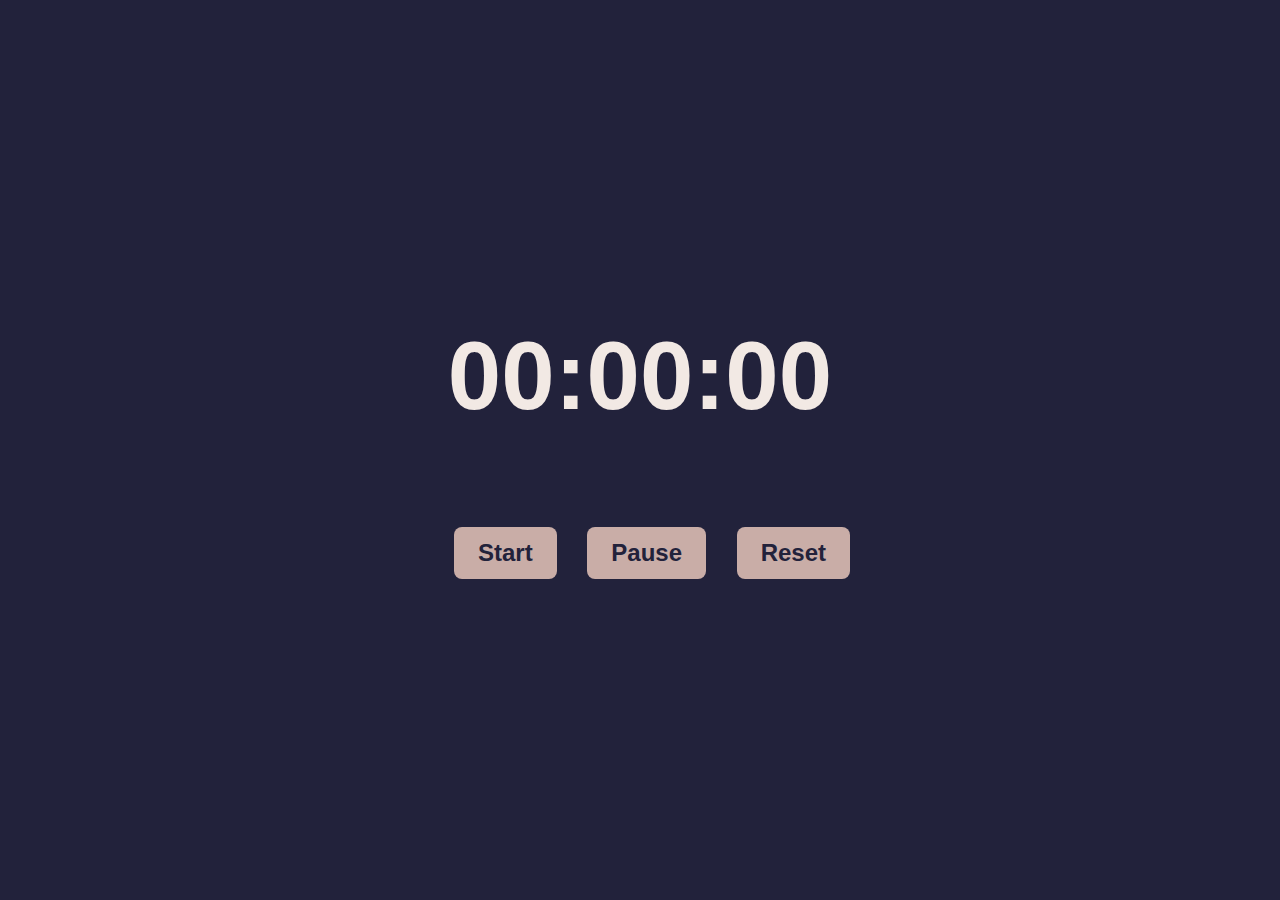
==== Cronometro/index.html @ b7b53e58 "Cronometer finished" ====
<!DOCTYPE html>
<html lang="en">
<head>
    <meta charset="UTF-8">
    <meta name="viewport" content="width=device-width, initial-scale=1.0">
    <title>Cronometro</title>

    <link rel="stylesheet" href="style.css">
</head>

<body>

    <div class="container">

        <h1 id="time">00:00:00</h1>

        <div class="buttons">
            <button onclick="start()">Start</button>
            <button onclick="pause()">Pause</button>
            <button onclick="stop()">Reset</button>
        </div>

    </div>
    
    <script src="app.js"></script>

</body>

</html>
---- Cronometro/style.css ----
*{
    margin: 0;
    padding: 0;
    box-sizing: border-box;
}

body{
    width: 100%;
    height: 100vh;
    overflow: hidden;
    font-family: sans-serif;
    font-size: 24px;
    display: flex;
    align-items: center;
    justify-content: center;
    background: #22223b;
    color: #f2e9e4;
}

.container{
    width: 100%;
    height: 100%;
    display: flex;
    flex-direction: column;
    align-items: center;
    justify-content: center;
}

.container h1{
    width: fit-content;
    font-size: 4em;
    margin-bottom: 1em;
}

.buttons button{
    padding: 12px 24px;
    border: none;
    border-radius: 8px;
    margin-left: 1em;
    background: #c9ada7;
    color: #22223b;
    font-size: 1em;
    font-weight: 600;
    cursor: pointer;
    transition: background .3s ease;
}

.buttons button:hover{
    background-color: #9a8c98;
}
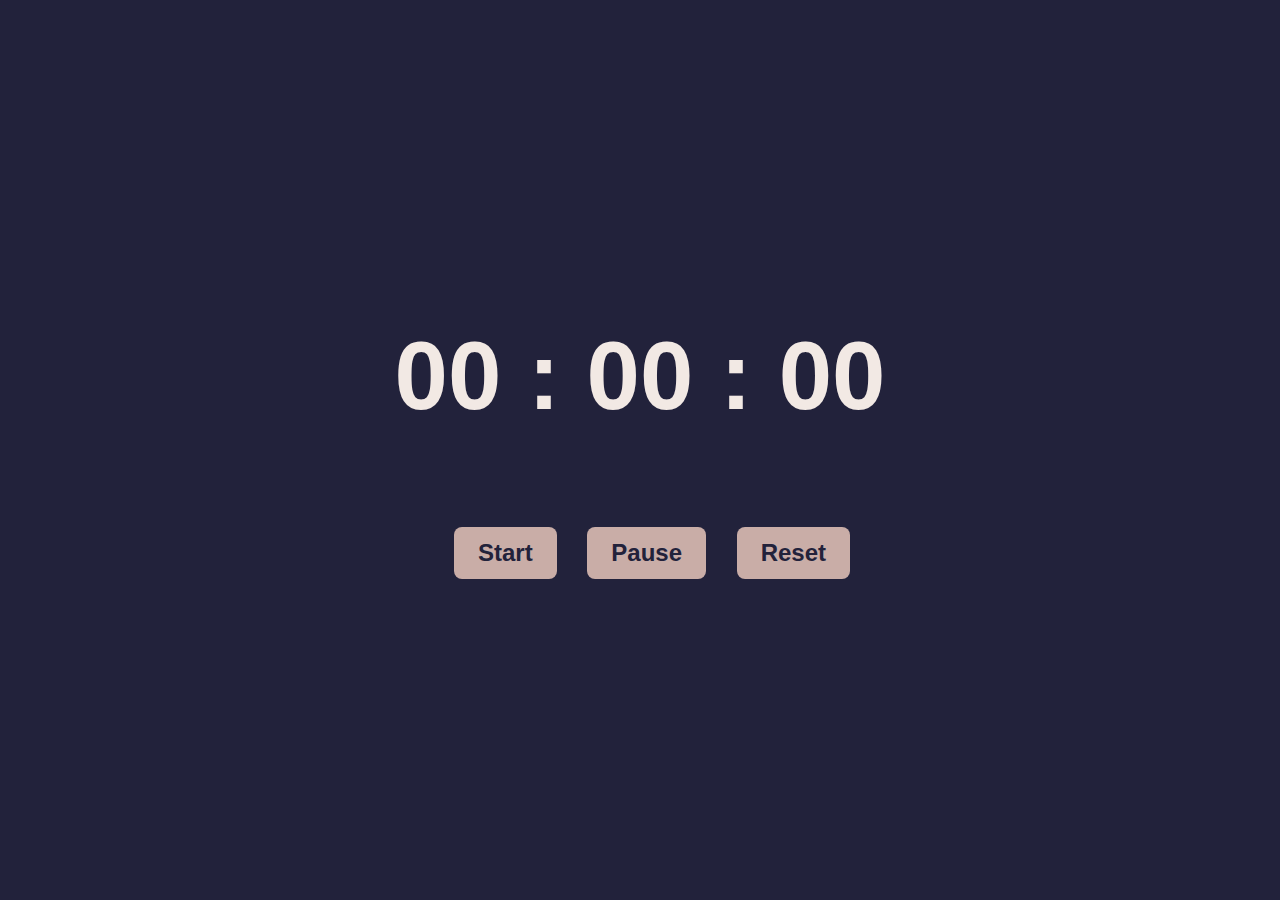
==== commit f45cb3bd: "Add the Linktree Project" ====
--- a/Cronometro/index.html
+++ b/Cronometro/index.html
@@ -12,7 +12,7 @@
 
     <div class="container">
 
-        <h1 id="time">00:00:00</h1>
+        <h1 id="time">00 : 00 : 00</h1>
 
         <div class="buttons">
             <button onclick="start()">Start</button>
